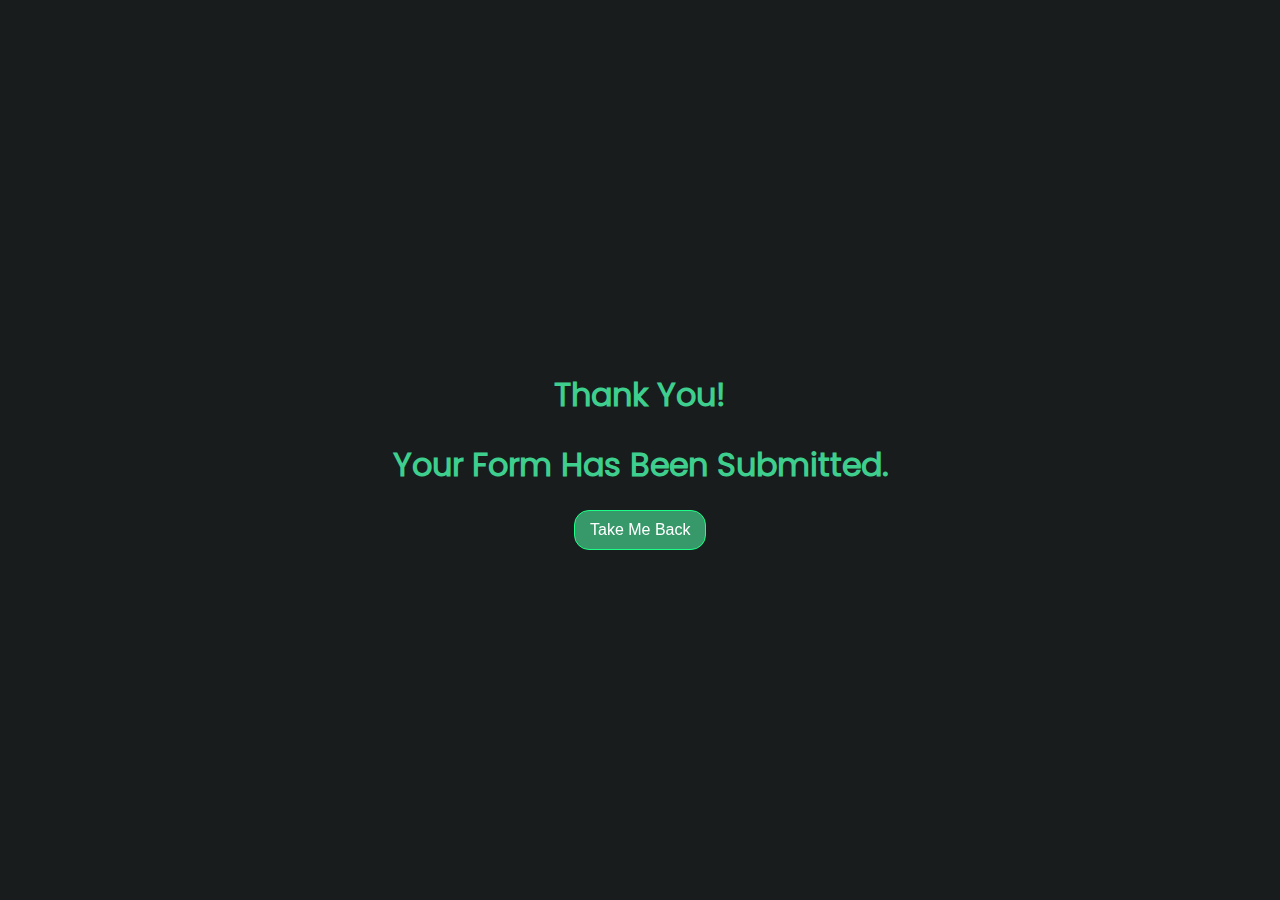
==== pages/thankyou.html @ dcc14b46 "thank you page, hid cursor aura" ====
<!DOCTYPE html>

<html>

<head>

<link rel="stylesheet" href="../styles.css">
<title>Thank You!</title>

</head>

<body>

    <div class="thankyou">
        <div>
            <h1>Thank You!</h1>
            <h1>Your Form Has Been Submitted.</h1>
        </div>

       <a href="https://kallosp.github.io/peterkallos.github.io/" target="_blank"><button
                            class="button-27 pulseBox">Take Me Back</button></a> 

    </div>
</body>

</html>
---- styles.css ----
@font-face {
  font-family: 'Poppins Regular';
  src: url('fonts/Poppins-Regular.ttf') format('truetype');
}

@font-face {
  font-family: 'Poppins Bold';
  src: url('fonts/Poppins-Bold.ttf') format('truetype');
}

:root {
  --text-color: white;
  --bckgd-color: rgb(24, 28, 28);
  --button-color: rgb(55, 152, 106);
  --border-color: rgb(55, 152, 106);
  /*rgb(63, 63, 63); */
  --bright-green: rgb(28, 255, 134);
  --bubble-text: rgb(114, 189, 154);
  --easy-green-text: rgb(62, 207, 142);
}

.circle {
  height: 24px;
  width: 24px;
  border-radius: 24px;
  background-color: rgb(255, 255, 255);
  position: fixed;
  top: 0;
  left: 0;
  pointer-events: none;
  z-index: 99999999;
  /* so that it stays on top of all other elements */
}

/* FIXME: aura at bottom of screen extends it forever */
.aura {
  height: 76px;
  width: 76px;
  z-index: 9999;
  background: var(--button-color);
  background: radial-gradient(circle, rgba(62, 207, 142, 0.055) 10%, rgba(255, 255, 255, 0) 70%);
  background-repeat: no-repeat;
  background-position: center;
  position: absolute;
  /* Allows mouse events to pass through aura */
  pointer-events: none;
  overflow: hidden;
  /* Add transition for smooth movement */
  transition: top 0.3s, left 0.3s;
  /* Add transition for fading out */
  opacity: 1;
  transition: opacity 1s;
}

body {
  background: var(--bckgd-color);
  /*background-image: url("images/stars-background.jpg");*/
  background-attachment: fixed;
  background-size: cover;
  /* Removes edge borders */
  margin: 0;
  padding: 0;
  font-family: 'Poppins Regular';
  overflow-x: hidden;
}

/* For all elements to slide in from left */
.hidden-left {
  opacity: 0;
  filter: blur(5px);
  transform: translateX(-100%);
  transition: all 1s;
}

/* "" right */
.hidden-right {
  opacity: 0;
  filter: blur(5px);
  transform: translateX(100%);
  transition: all 1s;
}

@media(prefers-reduced-motion) {
  .hidden-left {
    transition: none;
  }

  .hidden-right {
    transition: none;
  }
}

.show {
  opacity: 1;
  filter: blur(0);
  transform: translateX(0);
}

/*  
    - Top Right Bottom Left (like a clock) for pixel attributes
    margin = the space around the body
    padding = the space inside the body
*/

/* Adjusts section sizes for correct auto-scroll */
section::before {
  content: "";
  display: block;
  /* Same height as navbar's padding */
  height: 20px;
  /* Negative margin equal to height */
  margin: -20px 0 0;
  /* Same height as navbar's padding */
  padding-top: 20px;
  /* Negative margin equal to padding */
  margin-top: -20px;
}

/* Nav bar ------------ */
header {
  background: var(--bckgd-color);
  /* Controls stacking order of elements */
  z-index: 1000;
  /* Creates sticky effect for nav bar */
  position: sticky;
  top: 0;
}

#navbar {
  border-bottom: 1px solid var(--button-color);
  padding: 20px;
}

#navbar ul {
  list-style-type: none;
  margin: 0;
  padding: 0;
}

#navbar li {
  display: inline-block;
  margin: 0px 20px 0px 0px;
  /* Animation smoothing */
  transition: all 300ms cubic-bezier(.23, 1, 0.32, 1);
}

#navbar li a {
  color: var(--text-color);
  text-align: center;
  text-decoration: none;
  padding: 10px;
}

#navbar li:hover {
  /*add animation to hover*/
  transform: translateY(-4px);
}

#navbar li:active {
  transform: translateY(0);
}

@media only screen and (max-width: 1200px) {
  #navbar li {
    margin: 0px 5px 0px 0px;
  }
}

/* ------------------------ */



/* Intro ------------ */

#intro {
  height: 90vh;
  background-size: cover;
  background-position: center;
  background-repeat: no-repeat;
  text-align: center;
  color: var(--text-color);
  border-bottom: 1px solid var(--border-color);
}

#intro h2 {
  color: var(--easy-green-text);
}

#intro ul {
  list-style-type: none;
  margin: 0;
  padding: 0;
}

#intro li {
  display: inline-block;
  margin: 0px 20px 0px 20px;
}

#intro li a {
  text-align: center;
  text-decoration: none;
}

/* "an undergraduate...." */
.intro-anim-intro:nth-child(2) {
  transition-delay: 200ms;
}

/* "GitHub" button */
.intro-anim-button {
  transition-delay: 400ms;
}

/* Pulsing effect ----- (Credit: https://codepen.io/asp/pen/MWbxOz) ------*/
@-webkit-keyframes pulseBox {
  0% {
    -webkit-box-shadow: 0px 0px 4px 0px rgba(28, 255, 134, 0.6);
  }

  100% {
    -webkit-box-shadow: 0px 0px 10px 0px rgba(28, 255, 134, 0.9);
  }
}

@-moz-keyframes pulseBox {
  0% {
    -moz-box-shadow: 0px 0px 4px 0px rgba(28, 255, 134, 0.6);
  }

  100% {
    -moz-box-shadow: 0px 0px 10px 0px rgba(28, 255, 134, 0.9);
  }
}

@-o-keyframes pulseBox {
  0% {
    -o-box-shadow: 0px 0px 4px 0px rgba(28, 255, 134, 0.6);
  }

  100% {
    -o-box-shadow: 0px 0px 10px 0px rgba(28, 255, 134, 0.9);
  }
}

@keyframes pulseBox {
  0% {
    box-shadow: 0px 0px 4px 0px rgba(28, 255, 134, 0.6);
  }

  100% {
    box-shadow: 0px 0px 10px rgba(28, 255, 134, 0.9);
  }
}

/*.pulseBox {
  -webkit-animation-name: pulseBox;
  -moz-animation-name: pulseBox;
  -o-animation-name: pulseBox;
  animation-name: pulseBox;
  -webkit-animation-duration: 1s;
  -moz-animation-duration: 1s;
  -o-animation-duration: 1s;
  animation-duration: 1s;
  -webkit-animation-iteration-count: infinite;
  -moz-animation-iteration-count: infinite;
  -o-animation-iteration-count: infinite;
  animation-iteration-count: infinite;
  -webkit-animation-direction: alternate;
  -moz-animation-direction: alternate;
  -o-animation-direction: alternate;
  animation-direction: alternate;
  -webkit-animation-timing-function: ease-in-out;
  -moz-animation-timing-function: ease-in-out;
  -o-animation-timing-function: ease-in-out;
  animation-timing-function: ease-in-out;
}
/*-----------*/

/* Hover/Translation effect ----(Credit: https://getcssscan.com/css-buttons-examples) ----*/
.button-27 {
  appearance: none;
  border-radius: 15px;
  border-color: rgb(28, 255, 134);
  border-style: solid;
  border-width: 1px;
  background-color: var(--button-color);
  padding: 10px 15px 10px 15px;
  box-sizing: border-box;
  color: var(--text-color);
  cursor: pointer;
  display: inline-block;
  font-size: 16px;
  font-weight: 300;
  line-height: normal;
  margin: 0;
  min-width: 0;
  text-align: center;
  text-decoration: none;
  transition: all 300ms cubic-bezier(.23, 1, 0.32, 1);
  user-select: none;
  -webkit-user-select: none;
  touch-action: manipulation;
  will-change: transform;
}

.button-27:hover {
  /*box-shadow: rgba(100, 255, 167, 0.25) 0 8px 15px;*/
  transform: translateY(-2px);
  background-color: rgba(98, 255, 166, 0.445);
  ;
}

.button-27:active {
  box-shadow: none;
  transform: translateY(0);
  background-color: rgb(100, 255, 167);
}

/* -------------- */

#intro h2 {
  font-family: 'Poppins Bold';
  font-size: 70px;
  margin-bottom: 0px;
}

#intro p {
  margin-top: 0px;
  font-size: 17px;
}

.info {
  margin-top: 20vh;
}

/* ------------------------ */


/* Projects ------------ */

#projects {
  border-bottom: 1px solid var(--border-color);
}

#projects h2 {
  color: var(--text-color);
  text-align: center;
}

.card {
  background-color: rgb(24, 30, 28);
  /* Black background */
  border-radius: 20px;
  border: solid;
  border-color: var(--bright-green);
  border-width: 1px;
  color: var(--text-color);
  /* For responsive width (better than fixed width with margin/padding) */
  max-width: 60%;
  /* First param = Top and Bottom, Second param = Right and Left -> left for auto, max-width manages it */
  margin: 50px auto;
  display: flex;
}

.card div {
  /* Take up equal amount of space as figure (img)*/
  flex: 1;
  display: inline-block;
  margin: 20px;
  padding: 20px;
  overflow: hidden;
}

.card div p {
  font-size: 15px;
  margin: 0px;
  padding: 0px;
}

.card div h3 {
  margin: 0px;
  padding: 0px;
}

.card div h4 ul {
  margin: 0;
  padding: 0;
  list-style-type: none;
}

.card div h4 ul li {
  display: inline-block;
  /* Aligns logos so they're centered with respect to "Tools:" text */
  vertical-align: middle;
  margin: 4px;
}

.logo {
  width: 30px;
  height: 30px;
  transition: all 0.2s ease-in-out;
}

.logo:hover {
  transform: scale(1.67);
  /* 50/30 = 1.67 */
}

.card div button {
  margin-top: 20px;
  margin-bottom: 20px;
}

.card:hover {
  /*box-shadow: 0 4px 8px rgba(0, 255, 135, 0.3); /* Green glow effect */
}

.card figure {
  /* Take up equal amount of space as div (description)*/
  flex: 1;
  padding: 0px;
  float: right;
  overflow: hidden;
  margin: 20px;
  display: flex;
  align-items: center;
}

.card figure img {
  border: 1px solid var(--bright-green);
  border-radius: 20px;
  height: 100%;
  width: 100%;
  object-fit: contain;
}

.proj-anim {
  transition-delay: 200ms;
}

@media only screen and (max-width: 1200px) {
  .card {
    flex-direction: column;
    max-width: 80%;
  }
}

/* ------------------------ */

/* Skills ------------ */
@media only screen and (max-width: 1200px) {
  /* TODO: realign logos */
}

#skills {
  color: var(--text-color);
  text-align: center;
  border-bottom: 1px solid var(--border-color);
}

#skills div {
  background-size: 100px;
  border-radius: 20px;
  border: 20px;
  /* For responsive width (better than fixed width with margin/padding) */
  max-width: 60%;
  /* First param = Top and Bottom, Second param = Right and Left -> left for auto, max-width manages it */
  margin: 50px auto;
  margin-top: 0px;
  display: flex;
}

#skills div ul {
  list-style-type: none;
  margin: 40px;
  padding: 0px;
}

#skills div ul li {
  height: auto;
  width: 90px;
  display: inline-block;
  /* Aligns logos so they're centered with respect to "Tools:" text */
  vertical-align: middle;
  margin: 20px;
  transition: all 0.2s ease-in-out;
}

#skills div ul li figure {
  text-align: center;
  margin: 0;
}

#skills div ul li figure img {
  display: block;
  margin: 0 auto;
  height: auto;
  width: 100%;
}

#skills div ul li figure figcaption {
  margin-top: 10px;
}

#skills div ul li:hover {
  transform: scale(1.30);
}

/* ------------------------ */

/* Education ------------ */
#education {
  color: var(--text-color);
  text-align: center;
  border-bottom: 1px solid var(--border-color);
}

#ed-card {
  /* For responsive width (better than fixed width with margin/padding) */
  max-width: 45%;
  max-height: 10%;
  /* First param = Top and Bottom, Second param = Right and Left -> left for auto, max-width manages it */
  /* Aligns items vertically and horizontally */
  align-items: center;
}


#ed-card div h3 {
  margin-bottom: 10px;
}

#ed-card div p {
  margin: auto;
  padding: 5px;
}

#ed-card figure {
  float: left;
}

#ed-card figure img {
  border: 0px;
  max-width: 80%;
  max-height: 80%;
  object-fit: contain;
  display: block;
  margin: auto;
}

@media only screen and (max-width: 1200px) {
  #ed-card {
    max-width: 95%;
  }

  #ed-card figure img {
    max-width: 60%;
  }
}

/* ------------------------ */

/* Contact ------------ */
#contact {
  color: var(--text-color);
  text-align: center;
}

#contact div {
  max-width: 50%;
  /* First param = Top and Bottom, Second param = Right and Left -> left for auto, max-width manages it */
  margin: 20px auto 50px auto;
}

#contact div form {
  width: 100%;
  display: block;
  margin: auto;
}

.input-field {
  width: 100%;
  padding: 20px;
  margin: 10px 0px;
  box-sizing: border-box;
  font-family: "Poppins Regular";
  background: transparent;
  background-color: rgba(28, 255, 134, 0.151);
  color: var(--text-color);
  border-color: rgb(100, 255, 167);
  border-style: solid;
  border-width: 1px;
  border-radius: 10px;
  transition: border-color 0.3s ease, background-color 0.4s ease, transform 0.4s ease;
  resize: none;
}

.input-field:focus {
  outline: none;
  border-color: rgb(94, 94, 94);
}

#message {
  height: 300px;
}

::placeholder {
  color: var(--bubble-text);
}

#contact button {
  margin-top: 20px;
}

/* ------------------------ */

/* Misc ----------------- */
section {
  padding: 20px;
  color: rgb(28, 255, 134);
}

/* Scrollbar */
/* This applies to all scrollable elements */
::-webkit-scrollbar {
  width: 15px;
  /* width of the entire scrollbar */
}

/* Track */
::-webkit-scrollbar-track {
  background: #303030;
  /* color of the tracking area */
}

/* Handle */
::-webkit-scrollbar-thumb {
  background: var(--easy-green-text);
  /* color of the scroll thumb */
  border-radius: 5px;
}

/* Handle on hover */
::-webkit-scrollbar-thumb:hover {
  background: rgba(62, 207, 142, 0.747);
  /* color of the scroll thumb on hover*/
}

html {
  scroll-behavior: smooth;
}

.title {
  font-family: "Poppins Regular";
  font-size: 30px;
  transition: 800ms;
}

/* ------------------------ */


/* thankyou.html ------------ */
.thankyou {
  background-color: var(--bckgd-color);
  text-align: center;
  display: flex;
  justify-content: center;
  height: 100vh;
  align-items: center;
  text-align: center;
  flex-direction: column;
}

.thankyou h1{
  color: var(--easy-green-text);
}
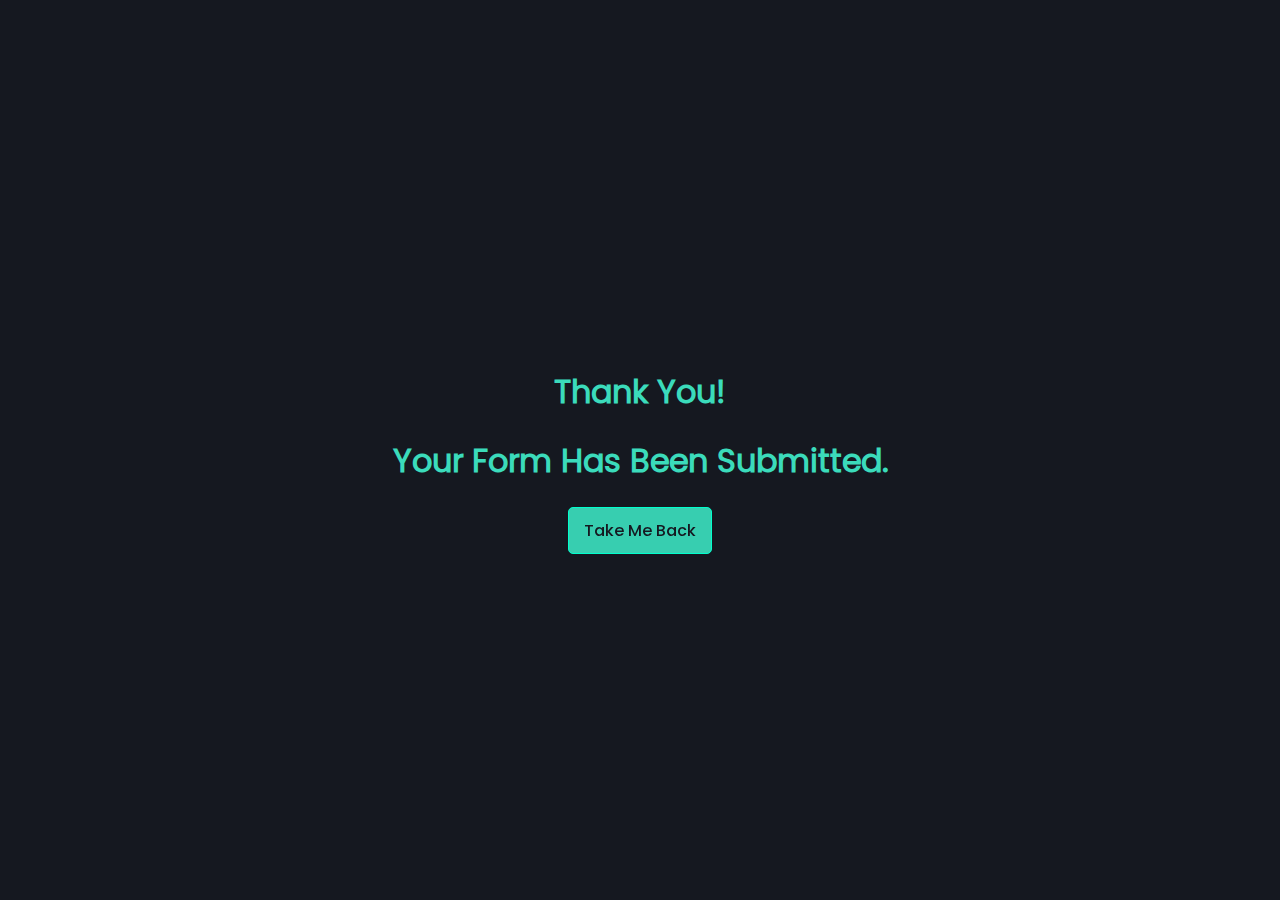
==== commit 4a55a378: "updated contact submission links" ====
--- a/pages/thankyou.html
+++ b/pages/thankyou.html
@@ -17,7 +17,7 @@
             <h1>Your Form Has Been Submitted.</h1>
         </div>
 
-       <a href="https://kallosp.github.io/peterkallos.github.io/" target="_blank"><button
+       <a href="https://kallosp.github.io/PortfolioWebsite/" target="_blank"><button
                             class="button-27 pulseBox">Take Me Back</button></a> 
 
     </div>
--- a/styles.css
+++ b/styles.css
@@ -4,20 +4,31 @@
 }
 
 @font-face {
+  font-family: 'Poppins Medium';
+  src: url('fonts/Poppins-Medium.ttf') format('truetype');
+}
+
+@font-face {
   font-family: 'Poppins Bold';
   src: url('fonts/Poppins-Bold.ttf') format('truetype');
 }
 
 :root {
-  --text-color: white;
-  --bckgd-color: rgb(24, 28, 28);
-  --button-color: rgb(55, 152, 106);
-  --border-color: rgb(55, 152, 106);
-  /*rgb(63, 63, 63); */
-  --bright-green: rgb(28, 255, 134);
-  --bubble-text: rgb(114, 189, 154);
-  --easy-green-text: rgb(62, 207, 142);
-}
+  --text-color: rgb(233, 233, 233);
+  --bckgd-color: rgb(21, 24, 32);
+  --easy-green-text: rgb(59, 219, 187);
+  --button-color: rgb(55, 206, 176);
+  --button-border-color: rgb(0, 255, 204);
+  --border-color: rgb(42, 221, 185);
+  --bright-green: rgb(55, 206, 176);
+  --bubble-text: rgb(55, 206, 176);
+  --card-bckgd-color: rgb(31, 70, 62, 0.3);
+  --input-bckgd-color: rgb(31, 70, 62, 0.7);
+  --scrollbar-hover-color: rgb(55, 206, 176, 0.884);
+  --button-hover-color: rgba(55, 206, 176, 0.884);
+  --button-press-color: rgb(0, 255, 204);
+}
+  
 
 .circle {
   height: 24px;
@@ -107,13 +118,17 @@
   content: "";
   display: block;
   /* Same height as navbar's padding */
-  height: 20px;
+  height: 44px;
   /* Negative margin equal to height */
   margin: -20px 0 0;
   /* Same height as navbar's padding */
   padding-top: 20px;
   /* Negative margin equal to padding */
   margin-top: -20px;
+}
+
+section {
+  overflow-x: hidden;
 }
 
 /* Nav bar ------------ */
@@ -161,8 +176,8 @@
 }
 
 @media only screen and (max-width: 1200px) {
-  #navbar li {
-    margin: 0px 5px 0px 0px;
+  #navbar {
+    display: none;
   }
 }
 
@@ -173,13 +188,17 @@
 /* Intro ------------ */
 
 #intro {
-  height: 90vh;
+  height: 100vh;
   background-size: cover;
   background-position: center;
   background-repeat: no-repeat;
   text-align: center;
   color: var(--text-color);
   border-bottom: 1px solid var(--border-color);
+  display: flex;
+  flex-direction: column;
+  justify-content: center;
+  align-items: center;
 }
 
 #intro h2 {
@@ -280,18 +299,18 @@
 /* Hover/Translation effect ----(Credit: https://getcssscan.com/css-buttons-examples) ----*/
 .button-27 {
   appearance: none;
-  border-radius: 15px;
-  border-color: rgb(28, 255, 134);
+  border-radius: 5px;
+  border-color: var(--button-border-color);
   border-style: solid;
   border-width: 1px;
   background-color: var(--button-color);
   padding: 10px 15px 10px 15px;
   box-sizing: border-box;
-  color: var(--text-color);
+  color: var(--bckgd-color);
   cursor: pointer;
   display: inline-block;
   font-size: 16px;
-  font-weight: 300;
+  font-family: 'Poppins Medium';
   line-height: normal;
   margin: 0;
   min-width: 0;
@@ -304,17 +323,24 @@
   will-change: transform;
 }
 
+@media screen and (max-width: 1200px) {
+  .button-27 {
+    padding: 7px 10px 7px 10px;
+    font-size: 14px;
+  } 
+}
+
 .button-27:hover {
   /*box-shadow: rgba(100, 255, 167, 0.25) 0 8px 15px;*/
   transform: translateY(-2px);
-  background-color: rgba(98, 255, 166, 0.445);
+  background-color: var(--button-hover-color);
   ;
 }
 
 .button-27:active {
   box-shadow: none;
   transform: translateY(0);
-  background-color: rgb(100, 255, 167);
+  background-color: var(--button-press-color);
 }
 
 /* -------------- */
@@ -322,7 +348,7 @@
 #intro h2 {
   font-family: 'Poppins Bold';
   font-size: 70px;
-  margin-bottom: 0px;
+  margin: 0px;
 }
 
 #intro p {
@@ -331,11 +357,51 @@
 }
 
 .info {
-  margin-top: 20vh;
+  display: flex;
+  flex-direction: column;
+  align-items: center;
+  justify-content: center;
+  margin-bottom: 14em;
+}
+
+
+@media only screen and (max-width: 1200px) {
+  #intro h2{
+    font-size: 3em;
+  }
+  #intro p {
+    font-size: 1em;
+  }
 }
 
 /* ------------------------ */
 
+/* Work Experience ------------ */
+
+#experience {
+  border-bottom: 1px solid var(--border-color);
+}
+
+#experience h2 {
+  color: var(--text-color);
+  text-align: center;
+}
+
+.green-text {
+  color: var(--easy-green-text);
+}
+
+.company-logo {
+  background-color: aliceblue;
+  padding: 10px;
+}
+
+@media screen and (max-width: 1200px) {
+  #experience {
+    padding: 10px;
+  } 
+}
+/* ------------------------ */
 
 /* Projects ------------ */
 
@@ -349,15 +415,15 @@
 }
 
 .card {
-  background-color: rgb(24, 30, 28);
+  background-color: var(--card-bckgd-color);
   /* Black background */
-  border-radius: 20px;
+  border-radius: 1px;
   border: solid;
   border-color: var(--bright-green);
   border-width: 1px;
   color: var(--text-color);
   /* For responsive width (better than fixed width with margin/padding) */
-  max-width: 60%;
+  max-width: 70%;
   /* First param = Top and Bottom, Second param = Right and Left -> left for auto, max-width manages it */
   margin: 50px auto;
   display: flex;
@@ -412,9 +478,9 @@
   margin-bottom: 20px;
 }
 
-.card:hover {
-  /*box-shadow: 0 4px 8px rgba(0, 255, 135, 0.3); /* Green glow effect */
-}
+/*.card:hover {
+  /*box-shadow: 0 4px 8px rgba(0, 255, 135, 0.3); /* Green glow effect 
+}*/
 
 .card figure {
   /* Take up equal amount of space as div (description)*/
@@ -427,12 +493,23 @@
   align-items: center;
 }
 
+.card figure div {
+  display: flex;
+  justify-content: center;
+  align-items: center;
+}
+
 .card figure img {
   border: 1px solid var(--bright-green);
-  border-radius: 20px;
+  border-radius: 2px;
   height: 100%;
   width: 100%;
   object-fit: contain;
+  max-width: 40em;
+}
+
+.card a {
+  margin-right: 10px;
 }
 
 .proj-anim {
@@ -440,23 +517,31 @@
 }
 
 @media only screen and (max-width: 1200px) {
+  #projects {
+    padding: 10px;
+  }
+  .card figure div {
+    margin: 0;
+  }
   .card {
-    flex-direction: column;
-    max-width: 80%;
+    flex-direction: column-reverse;
+    max-width: 100%;
   }
 }
 
 /* ------------------------ */
 
 /* Skills ------------ */
-@media only screen and (max-width: 1200px) {
-  /* TODO: realign logos */
-}
+
 
 #skills {
   color: var(--text-color);
   text-align: center;
   border-bottom: 1px solid var(--border-color);
+  display: flex;
+  flex-direction: column;
+  justify-content: center;
+  align-items: center;
 }
 
 #skills div {
@@ -464,16 +549,36 @@
   border-radius: 20px;
   border: 20px;
   /* For responsive width (better than fixed width with margin/padding) */
-  max-width: 60%;
+  max-width: 70%;
   /* First param = Top and Bottom, Second param = Right and Left -> left for auto, max-width manages it */
   margin: 50px auto;
   margin-top: 0px;
+  border: var(--bright-green);
+  border-width: 1px;
+  border-style: solid;
+  border-radius: 1px;
   display: flex;
+  background-color: var(--card-bckgd-color);
+  flex-direction: column;
+}
+
+.skill-section{
+  border-bottom: 1px solid var(--bright-green);
+}
+
+.skill-title{
+  border-bottom: 1px solid var(--bright-green);
+  width: max-content;  
+  align-self: center;
+}
+
+#skill-frontend-title {
+  margin-top: 32px;
 }
 
 #skills div ul {
   list-style-type: none;
-  margin: 40px;
+  margin: 20px;
   padding: 0px;
 }
 
@@ -507,6 +612,19 @@
   transform: scale(1.30);
 }
 
+@media only screen and (max-width: 1200px) {
+  /* TODO: realign logos */
+  #skills div {
+    padding: 10px;
+    margin: 0px;
+    max-width: 100%;
+  }
+
+  #skills div ul li {
+    width: 70px;
+  }
+}
+
 /* ------------------------ */
 
 /* Education ------------ */
@@ -550,11 +668,14 @@
 
 @media only screen and (max-width: 1200px) {
   #ed-card {
-    max-width: 95%;
+    display: flex;
+    flex-direction: column;
+    max-width: 100%;
+    padding: 10px;
   }
 
   #ed-card figure img {
-    max-width: 60%;
+    max-width: 16em;
   }
 }
 
@@ -585,12 +706,12 @@
   box-sizing: border-box;
   font-family: "Poppins Regular";
   background: transparent;
-  background-color: rgba(28, 255, 134, 0.151);
+  background-color: var(--input-bckgd-color);
   color: var(--text-color);
-  border-color: rgb(100, 255, 167);
+  border-color: var(--border-color);
   border-style: solid;
   border-width: 1px;
-  border-radius: 10px;
+  border-radius: 1px;
   transition: border-color 0.3s ease, background-color 0.4s ease, transform 0.4s ease;
   resize: none;
 }
@@ -610,6 +731,12 @@
 
 #contact button {
   margin-top: 20px;
+}
+
+@media screen and (max-width: 1200px) {
+  #contact div {
+    max-width: 100%;
+  } 
 }
 
 /* ------------------------ */
@@ -637,12 +764,12 @@
 ::-webkit-scrollbar-thumb {
   background: var(--easy-green-text);
   /* color of the scroll thumb */
-  border-radius: 5px;
+  border-radius: 1px;
 }
 
 /* Handle on hover */
 ::-webkit-scrollbar-thumb:hover {
-  background: rgba(62, 207, 142, 0.747);
+  background: var(--scrollbar-hover-color);
   /* color of the scroll thumb on hover*/
 }
 
